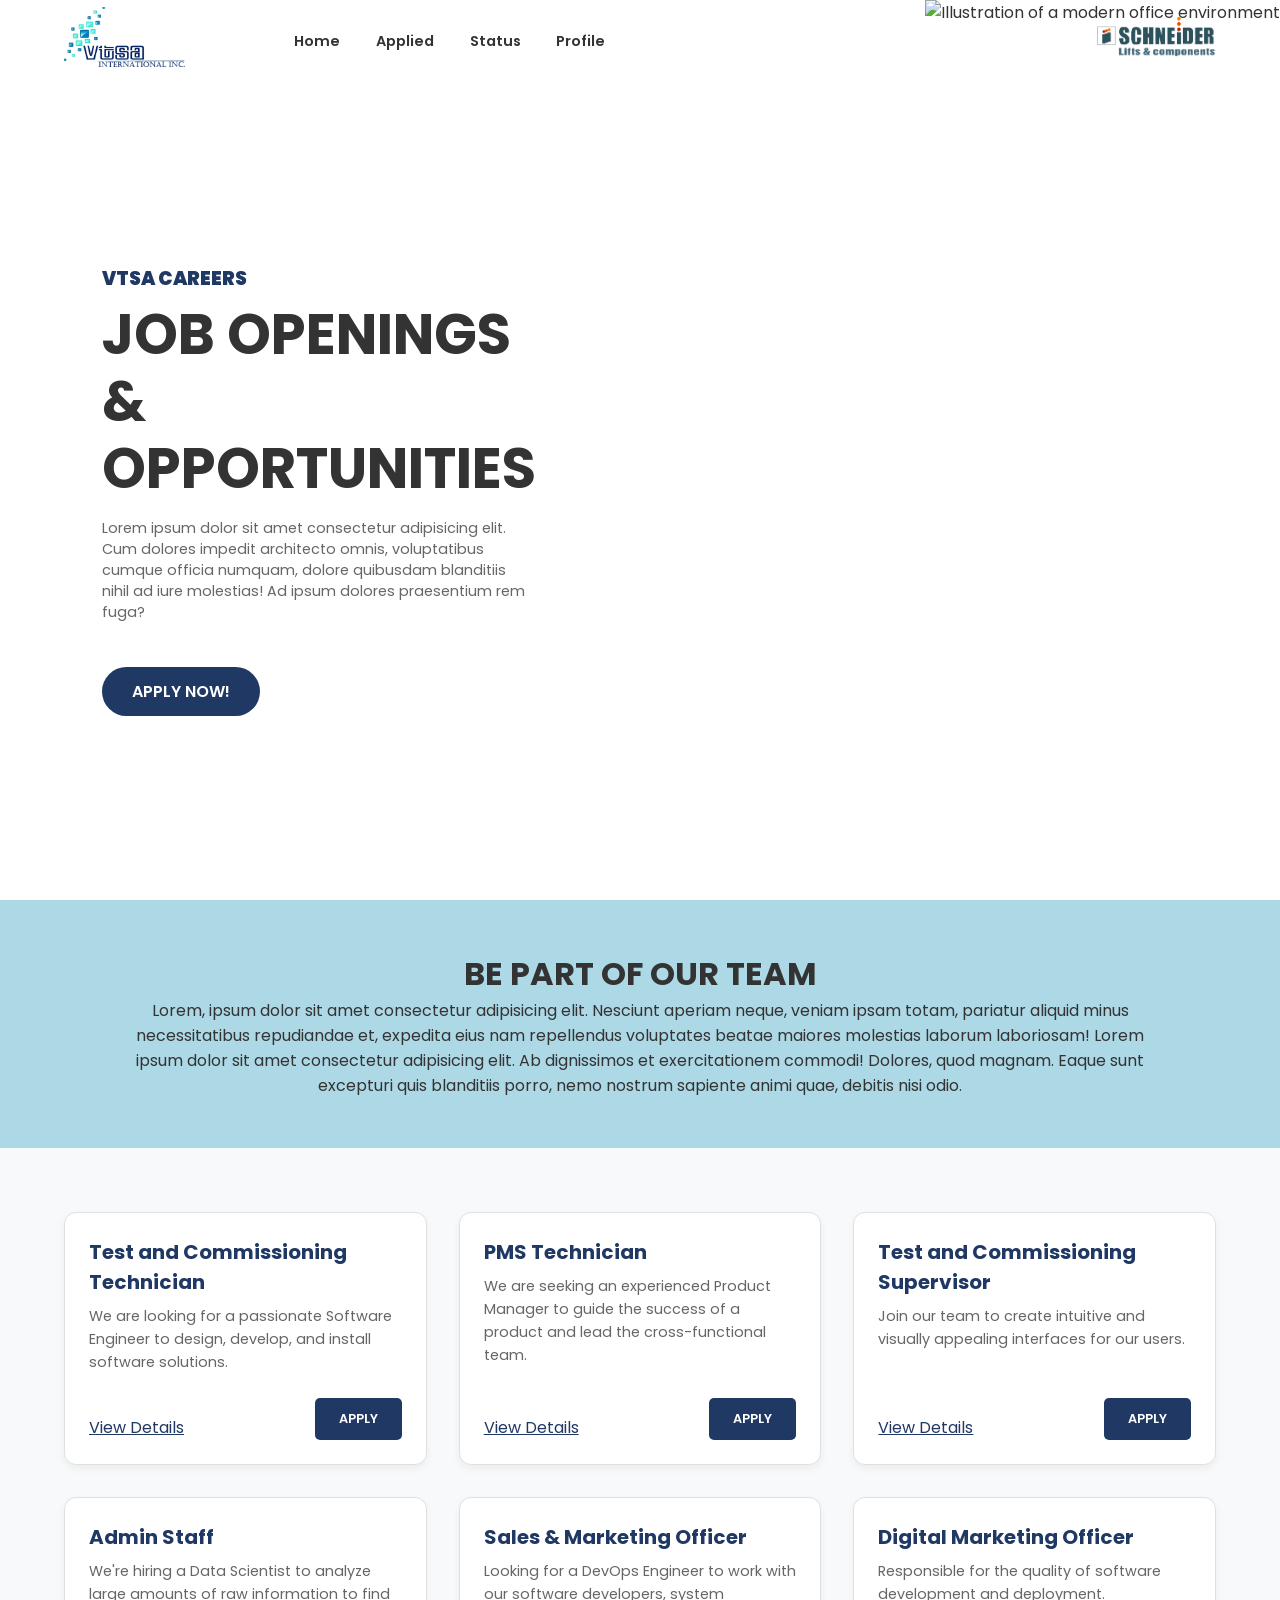
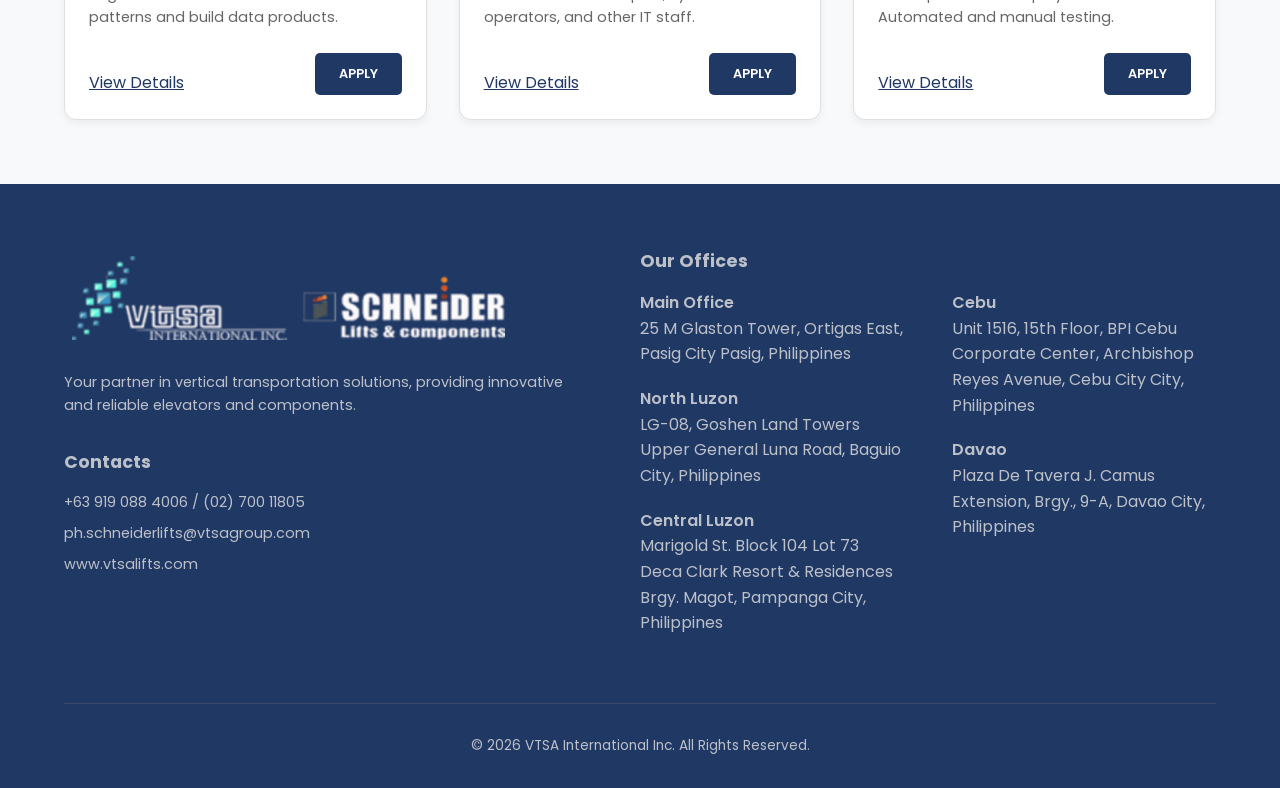
==== applicant_page/index.html @ 2a4be374 "empoloyee_page" ====
<!doctype html>
<html lang="en">
  <head>
    <meta charset="UTF-8" />
    <meta name="viewport" content="width=device-width, initial-scale=1.0" />
    <link rel="stylesheet" href="style.css"/>
    <title>Document</title>
  </head>
  <body>
    <header class="header">
      <nav class="navbar">
        <a href="#" class="logo"
          ><img src="images/vtsa_logo.png" alt="VTSA company logo"
        /></a>
        <ul class="nav-links">
          <li><a href="#">Home</a></li>
          <li><a href="applied.html">Applied</a></li>
          <li><a href="#">Status</a></li>
          <li><a href="#">Profile</a></li>
        </ul>
        <a href="#" class="logo-right"
          ><img src="images/logo2.png" alt="Secondary company logo"
        /></a>
      </nav>
    </header>

    <nav class="scroll" id="navbar">
      <a href="#" class="logo"
        ><img src="images/vtsa_logo.png" alt="VTSA company logo"
      /></a>
      <ul class="nav-links">
        <li><a href="#">Home</a></li>
        <li><a href="#">Applied</a></li>
        <li><a href="#">Status</a></li>
        <li><a href="#">Profile</a></li>
      </ul>
      <a href="#" class="logo-right"
        ><img src="images/logo2.png" alt="Secondary company logo"
      /></a>
    </nav>

    <div class="hero">
      <aside>
        <h3>VTSA CAREERS</h3>
        <h1>JOB OPENINGS & OPPORTUNITIES</h1>
        <p>
          Lorem ipsum dolor sit amet consectetur adipisicing elit. Cum dolores
          impedit architecto omnis, voluptatibus cumque officia numquam, dolore
          quibusdam blanditiis nihil ad iure molestias! Ad ipsum dolores
          praesentium rem fuga?
        </p>
        <a href="applied.html" class="hero-apply-button" role="button">APPLY NOW!</a>
      </aside>
      <div class="heroImage">
        <img
          src="images/hero.png"
          alt="Illustration of a modern office environment"
        />
      </div>
    </div>
    <div class="intro">
      <div>
        <h1>BE PART OF OUR TEAM</h1>
        <p>
          Lorem, ipsum dolor sit amet consectetur adipisicing elit. Nesciunt
          aperiam neque, veniam ipsam totam, pariatur aliquid minus
          necessitatibus repudiandae et, expedita eius nam repellendus
          voluptates beatae maiores molestias laborum laboriosam! Lorem ipsum
          dolor sit amet consectetur adipisicing elit. Ab dignissimos et
          exercitationem commodi! Dolores, quod magnam. Eaque sunt excepturi
          quis blanditiis porro, nemo nostrum sapiente animi quae, debitis nisi
          odio.
        </p>
      </div>
    </div>

    <main>
      <div class="jobCards">
        <h4>Test and Commissioning Technician</h4>
        <p>
          We are looking for a passionate Software Engineer to design, develop,
          and install software solutions.
        </p>
        <div>
          <a href="">View Details</a>
          <a href="applied.html" class="job-apply-button" role="button">APPLY</a>
        </div>
      </div>
      <div class="jobCards">
        <h4>PMS Technician</h4>
        <p>
          We are seeking an experienced Product Manager to guide the success of
          a product and lead the cross-functional team.
        </p>
        <div>
          <a href="">View Details</a>
          <a href="applied.html" class="job-apply-button" role="button">APPLY</a>
        </div>
      </div>
      <div class="jobCards">
        <h4>Test and Commissioning Supervisor</h4>
        <p>
          Join our team to create intuitive and visually appealing interfaces
          for our users.
        </p>
        <div>
          <a href="">View Details</a>
          <a href="applied.html" class="job-apply-button" role="button">APPLY</a>
        </div>
      </div>
      <div class="jobCards">
        <h4>Admin Staff</h4>
        <p>
          We're hiring a Data Scientist to analyze large amounts of raw
          information to find patterns and build data products.
        </p>
        <div>
          <a href="">View Details</a>
          <a href="applied.html" class="job-apply-button" role="button">APPLY</a>
        </div>
      </div>
      <div class="jobCards">
        <h4>Sales & Marketing Officer</h4>
        <p>
          Looking for a DevOps Engineer to work with our software developers,
          system operators, and other IT staff.
        </p>
        <div>
          <a href="">View Details</a>
          <a href="applied.html" class="job-apply-button" role="button">APPLY</a>
        </div>
      </div>
      <div class="jobCards">
        <h4>Digital Marketing Officer</h4>
        <p>
          Responsible for the quality of software development and deployment.
          Automated and manual testing.
        </p>
        <div>
          <a href="">View Details</a>
          <a href="applied.html" class="job-apply-button" role="button">APPLY</a>
        </div>
      </div>
    </main>

    <footer class="footer-section">
      <div class="footer-container">
        <div class="footer-about">
          <div class="footer-logos">
            <a href="#"
              ><img
                src="images/combined logo.png"
                alt="VTSA company logo"
                class="footer-logo-vtsa"
            /></a>
          </div>
          <p>
            Your partner in vertical transportation solutions, providing
            innovative and reliable elevators and components.
          </p>
          <div class="footer-contact-info">
            <h4>Contacts</h4>
            <p>+63 919 088 4006 / (02) 700 11805</p>
            <p>
              <a href="mailto:ph.schneiderlifts@vtsagroup.com"
                >ph.schneiderlifts@vtsagroup.com</a
              >
            </p>
            <p>
              <a
                href="http://www.vtsalifts.com"
                target="_blank"
                rel="noopener noreferrer"
                >www.vtsalifts.com</a
              >
            </p>
          </div>
        </div>
        <div class="footer-links-column">
          <h4>Our Offices</h4>
          <div class="footer-address">
            <p>
              <strong>Main Office</strong><br />
              25 M Glaston Tower, Ortigas East, Pasig City Pasig, Philippines
            </p>
            <p>
              <strong>North Luzon</strong><br />
              LG-08, Goshen Land Towers Upper General Luna Road, Baguio City,
              Philippines
            </p>
            <p>
              <strong>Central Luzon</strong><br />
              Marigold St. Block 104 Lot 73 Deca Clark Resort & Residences Brgy.
              Magot, Pampanga City, Philippines
            </p>
          </div>
        </div>
        <div class="footer-links-column">
          <h4 class="invisible-heading">Offices Continued</h4>
          <div class="footer-address">
            <p>
              <strong>Cebu</strong><br />
              Unit 1516, 15th Floor, BPI Cebu Corporate Center, Archbishop Reyes
              Avenue, Cebu City City, Philippines
            </p>
            <p>
              <strong>Davao</strong><br />
              Plaza De Tavera J. Camus Extension, Brgy., 9-A, Davao City,
              Philippines
            </p>
          </div>
        </div>
      </div>
      <div class="footer-bottom">
        <p>&copy; 2026 VTSA International Inc. All Rights Reserved.</p>
      </div>
    </footer>

    <!-- Confirmation Modal -->
    <div id="confirmation-modal" class="modal-overlay">
      <div class="modal-content">
        <p>Do you want to send your resume?</p>
        <div class="modal-actions">
          <button id="confirm-yes">Yes</button>
          <button id="confirm-no">No</button>
        </div>
      </div>
    </div>
  </body>
  <script src="script.js"></script>
</html>
---- applicant_page/style.css ----
@import url("https://fonts.googleapis.com/css2?family=Poppins:ital,wght@0,100;0,200;0,300;0,400;0,500;0,600;0,700;0,800;0,900;1,100;1,200;1,300;1,400;1,500;1,600;1,700;1,800;1,900&display=swap");

/* Modern CSS Reset */
* {
  margin: 0;
  padding: 0;
  box-sizing: border-box; /* Makes layout calculations more intuitive */
  font-family: "Poppins", sans-serif;
}

body {
  background-color: #f8f9fa; /* A light grey background for a softer look */
  color: #333;
}

/* --- Navigation Bar --- */
.header {
  background-color: #ffffff;
  box-shadow: 0 2px 4px rgba(0, 0, 0, 0.05);
  padding: 0 5%;
}

.navbar {
  display: grid;
  grid-template-columns: 20% 27% 53%;
  align-items: center;
  height: 80px;
}

.logo img {
  height: 60px; /* Control logo size by height */
}

.logo-right img {
  height: 40px;
}

.logo-right {
  justify-self: right;
  z-index: 1;
}

.nav-links {
  display: flex;
  list-style: none;
  justify-content: space-between;
}

.nav-links a {
  text-decoration: none;
  color: #333;
  font-weight: 600;
  font-size: 0.9rem;
  position: relative;
  padding: 5px 0;
}

.scroll {
  position: fixed;
  top: 0;
  width: 100%;
  display: flex;
  justify-content: space-between;
  align-items: center;
  padding: 10px 30px;
  background-color: #203864;
  z-index: 3;
  animation: down 0.5s ease;
}

@keyframes down {
  0% {
    top: -100px;
    opacity: 0;
  }
  100% {
    top: 0;
    opacity: 1;
  }
}

.scroll .nav-links {
  display: flex;
  width: 40%;
}

.scroll .nav-links li a {
  color: #ffffff;
}

/* Underline effect on hover */
.nav-links a::after {
  content: "";
  position: absolute;
  bottom: 0;
  left: 0;
  width: 0;
  height: 2px;
  background-color: #203864;
  transition: width 0.3s ease;
}

.nav-links a:hover::after {
  width: 100%;
}

/* --- Hero Section --- */
.hero {
  display: flex;
  align-items: center;
  justify-content: space-between;
  padding: 2rem;
  min-height: calc(100vh - 80px);
  background-color: #ffffff;
  position: relative;
}

aside {
  flex: 1;
  max-width: 35%;
  margin-left: 70px;
}

.heroImage {
  flex: 1;
  max-width: 50%;
}

.heroImage img {
  max-width: 52%;
  height: auto;
  position: absolute;
  top: -80px;
  right: 0;
}

aside h3 {
  color: #203864;
  font-weight: 900;
}

aside h1 {
  font-size: 3.5rem;
  line-height: 1.2; /* Improved line spacing */
  margin: 0.5rem 0 1rem 0;
}

aside p {
  font-size: 0.9rem;
  color: #666;
  margin-bottom: 1.5rem;
}

aside .hero-apply-button {
  display: inline-block; /* Make it behave like a button */
  text-decoration: none; /* Remove underline from link */
  width: auto; /* Let content define width */
  padding: 12px 30px; /* More padding */
  border-radius: 50px;
  margin-top: 20px;
  border: none;
  background-color: #203864;
  color: white;
  font-weight: 600; /* Bolder text */
  font-size: 1rem;
  cursor: pointer;
  transition:
    background-color 0.3s ease,
    transform 0.3s ease;
}

aside .hero-apply-button:hover {
  background-color: #1a2c4f; /* Darker shade on hover */
  transform: translateY(-3px);
}

/* --- Main Content: Job Cards --- */
.intro {
  text-align: center;
  background-color: #add8e6;
}

.intro div {
  padding: 50px 10%;
}

main {
  display: grid;
  /* Responsive grid: creates as many 350px columns as fit, and distributes extra space */
  grid-template-columns: repeat(auto-fit, minmax(350px, 1fr));
  gap: 2rem;
  padding: 4rem 5%; /* Consistent padding */
}

.jobCards {
  background: #ffffff;
  border: 1px solid #e0e0e0;
  border-radius: 12px; /* Softer corners */
  padding: 1.5rem;
  display: flex;
  flex-direction: column;
  box-shadow: 0 4px 8px rgba(0, 0, 0, 0.05);
  transition:
    transform 0.3s ease,
    box-shadow 0.3s ease;
}

.jobCards:hover {
  transform: translateY(-5px);
  box-shadow: 0 8px 16px rgba(0, 0, 0, 0.1);
}

.jobCards h4 {
  font-size: 1.25rem;
  color: #203864;
  margin-bottom: 0.5rem;
}

.jobCards p {
  flex-grow: 1; /* Allows cards with different text lengths to align buttons at the bottom */
  color: #666;
  font-size: 0.9rem;
  margin-bottom: 1.5rem;
  line-height: 1.6;
}

.jobCards .job-apply-button {
  background-color: #203864;
  color: white;
  border: none;
  padding: 0.75rem 1.5rem;
  border-radius: 5px;
  cursor: pointer;
  text-decoration: none; /* Remove underline from link */
  font-weight: 600;
  text-transform: uppercase;
  font-size: 0.8rem;
  align-self: flex-start; /* Button doesn't stretch */
  transition: background-color 0.3s ease;
}

.jobCards .job-apply-button:hover {
  background-color: #1a2c4f;
}

.jobCards div {
  display: flex;
  justify-content: space-between;
  align-items: end;
}

.jobCards div a {
  color: #203864;
}

/* --- Footer Section --- */
.footer-section {
  background-color: #203864;
  color: #e0e0e0cf;
  padding: 4rem 5% 2rem;
}

.footer-container {
  display: flex;
  justify-content: space-between;
  gap: 3rem;
  margin-bottom: 3rem;
  flex-wrap: wrap; /* Allows columns to wrap on smaller screens */
}

.footer-about {
  flex: 2;
  min-width: 300px; /* Prevents it from getting too squished */
}

.footer-logos {
  display: flex;
  align-items: center;
  gap: 1.5rem;
  margin-bottom: 1rem;
}

/* Add background to make transparent logos visible */
.footer-logo-vtsa,
.footer-logo-schneider {
  padding: 8px;
  border-radius: 4px;
}

.footer-logo-vtsa {
  height: 100px;
}

.footer-logo-schneider {
  height: 100px;
}

.footer-about p {
  font-size: 0.9rem;
  line-height: 1.6;
}

.footer-contact-info {
  margin-top: 2rem;
}

.footer-contact-info p {
  margin-bottom: 0.5rem;
}

.footer-contact-info a {
  color: inherit;
  text-decoration: none;
  transition: color 0.3s ease;
}

.footer-contact-info a:hover {
  color: #ffffff;
  text-decoration: underline;
}

.footer-links-column {
  flex: 1;
  min-width: 260px; /* Adjust min-width for address content */
}

.footer-links-column h4,
.footer-contact-info h4 {
  color: #e0e0e0cf;
  font-size: 1.1rem;
  margin-bottom: 1rem;
}

.invisible-heading {
  visibility: hidden;
}

.footer-address p {
  margin-bottom: 1.2rem;
  line-height: 1.6;
}

.footer-address strong {
  font-weight: 600;
  color: #e0e0e0cf;
}

.footer-bottom {
  text-align: center;
  padding-top: 2rem;
  border-top: 1px solid #3a4a6b; /* A subtle separator line */
  font-size: 0.85rem;
}

/* --- Confirmation Modal --- */
.modal-overlay {
  position: fixed;
  top: 0;
  left: 0;
  width: 100%;
  height: 100%;
  background-color: rgba(0, 0, 0, 0.6);
  display: flex;
  justify-content: center;
  align-items: center;
  z-index: 1000; /* Ensure it's on top of everything */
  opacity: 0;
  visibility: hidden;
  transition: opacity 0.3s ease;
}

.modal-overlay.visible {
  opacity: 1;
  visibility: visible;
}

.modal-content {
  background: #ffffff;
  padding: 2rem 3rem;
  border-radius: 12px;
  box-shadow: 0 5px 15px rgba(0, 0, 0, 0.3);
  text-align: center;
  max-width: 400px;
  width: 90%;
  transform: translateY(-20px);
  transition: transform 0.3s ease;
}

.modal-overlay.visible .modal-content {
  transform: translateY(0);
}

.modal-content p {
  font-size: 1.1rem;
  color: #333;
  margin-bottom: 1.5rem;
}

.modal-actions {
  display: flex;
  justify-content: center;
  gap: 1rem;
}

.modal-actions button {
  border: none;
  padding: 0.75rem 2rem;
  border-radius: 5px;
  cursor: pointer;
  font-weight: 600;
  font-size: 0.9rem;
  transition: background-color 0.3s ease;
}

#confirm-yes {
  background-color: #203864;
  color: white;
}

#confirm-yes:hover {
  background-color: #1a2c4f;
}

#confirm-no {
  background-color: #f0f0f0;
  color: #333;
}

#confirm-no:hover {
  background-color: #dcdcdc;
}
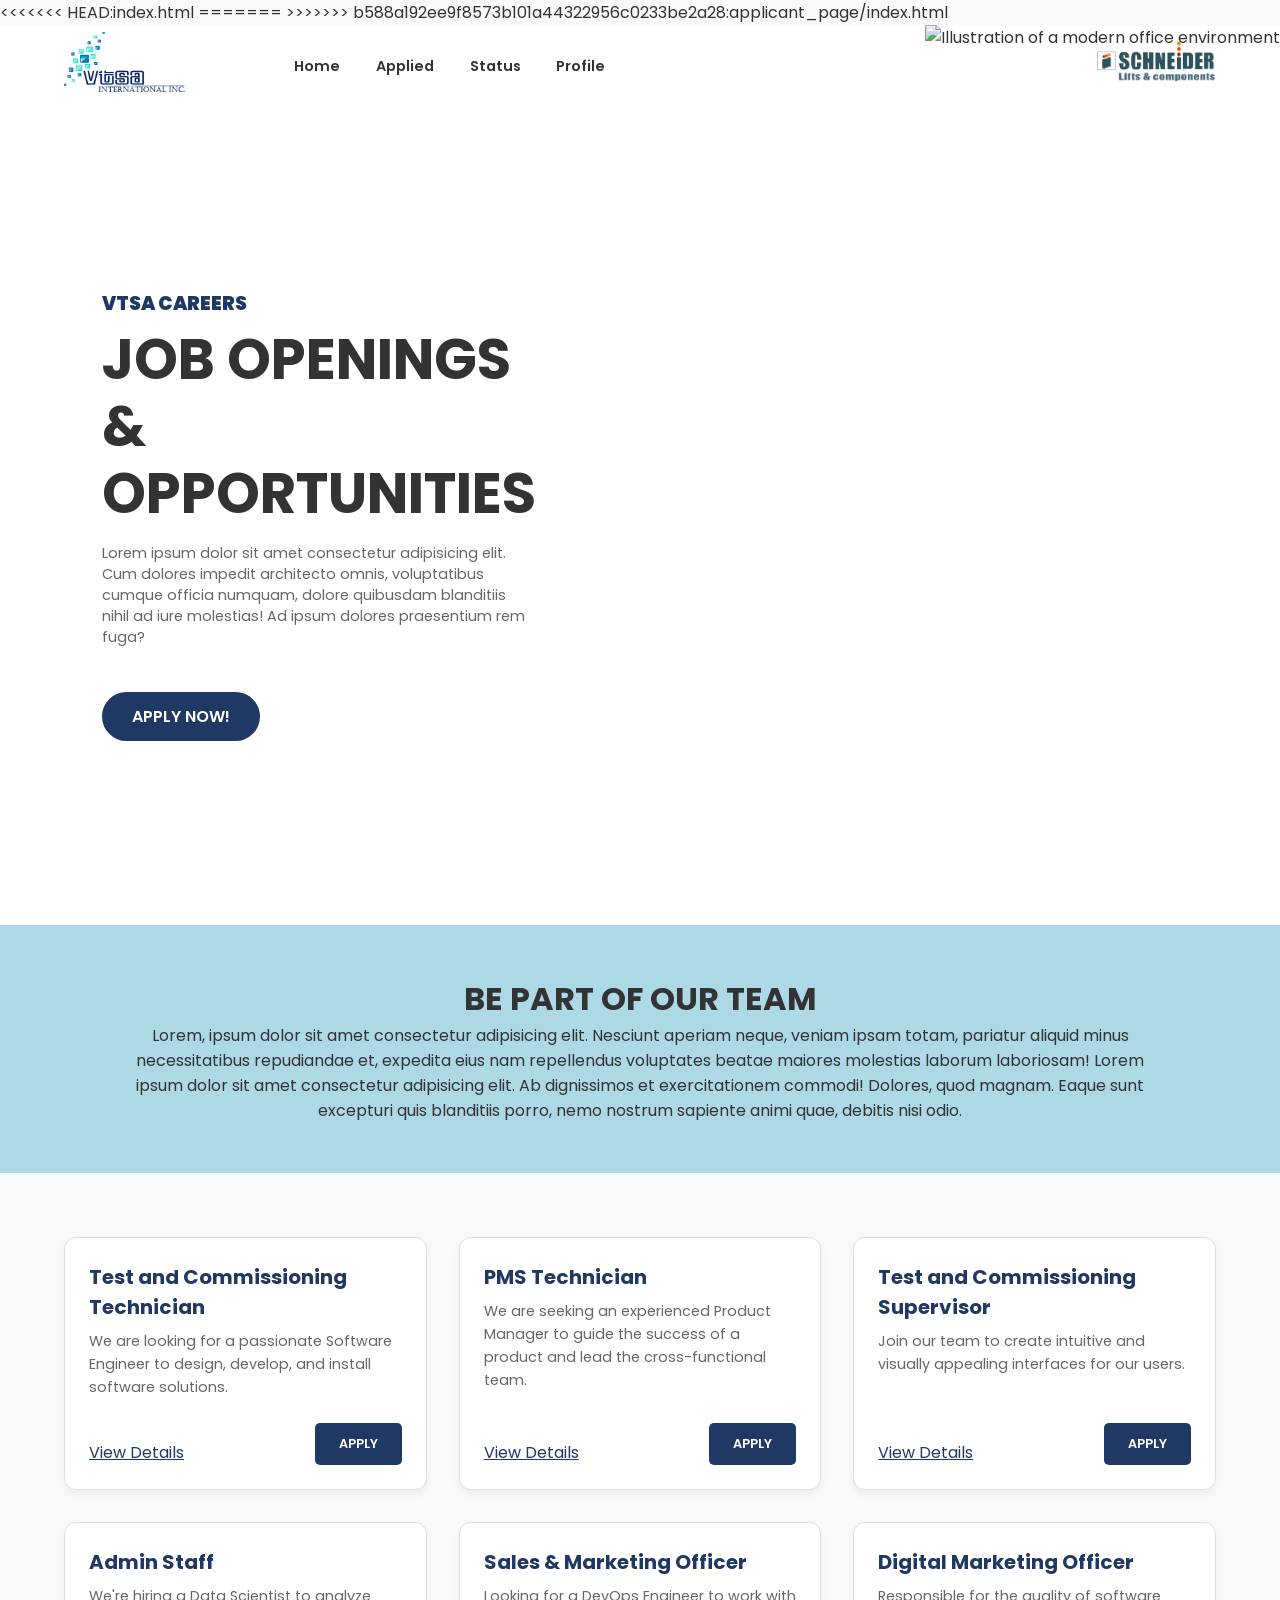
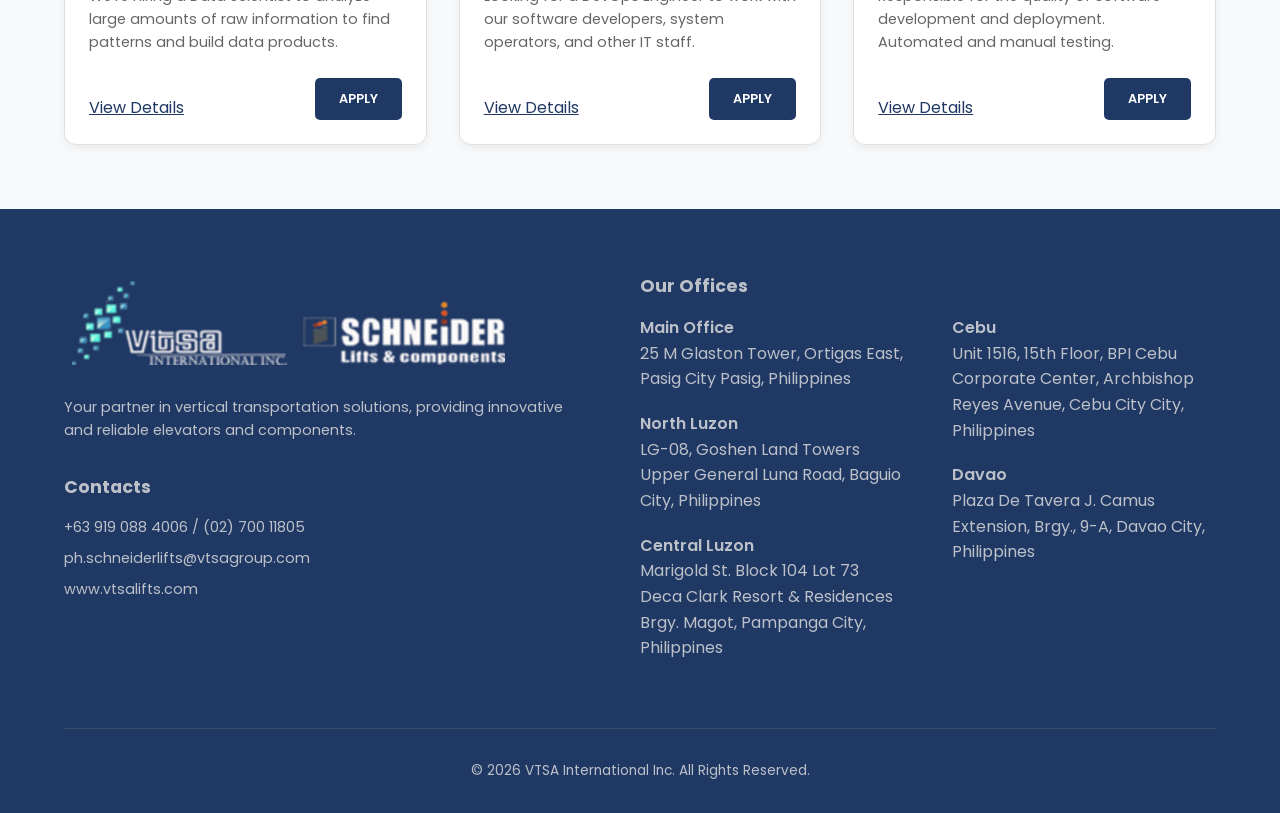
==== commit 72aaea68: "update" ====
--- a/applicant_page/index.html
+++ b/applicant_page/index.html
@@ -3,8 +3,13 @@
   <head>
     <meta charset="UTF-8" />
     <meta name="viewport" content="width=device-width, initial-scale=1.0" />
+<<<<<<< HEAD:index.html
+    <link rel="stylesheet" href="style.css" />
+    <title>VTSA Careers</title>
+=======
     <link rel="stylesheet" href="style.css"/>
     <title>Document</title>
+>>>>>>> b588a192ee9f8573b101a44322956c0233be2a28:applicant_page/index.html
   </head>
   <body>
     <header class="header">
@@ -26,7 +31,7 @@
 
     <nav class="scroll" id="navbar">
       <a href="#" class="logo"
-        ><img src="images/vtsa_logo.png" alt="VTSA company logo"
+        ><img src="images/vtsa_white.png" alt="VTSA company logo"
       /></a>
       <ul class="nav-links">
         <li><a href="#">Home</a></li>
@@ -35,7 +40,7 @@
         <li><a href="#">Profile</a></li>
       </ul>
       <a href="#" class="logo-right"
-        ><img src="images/logo2.png" alt="Secondary company logo"
+        ><img src="images/schneider_white.png" alt="Secondary company logo"
       /></a>
     </nav>
 
@@ -49,7 +54,9 @@
           quibusdam blanditiis nihil ad iure molestias! Ad ipsum dolores
           praesentium rem fuga?
         </p>
-        <a href="applied.html" class="hero-apply-button" role="button">APPLY NOW!</a>
+        <a href="applied.html" class="hero-apply-button" role="button"
+          >APPLY NOW!</a
+        >
       </aside>
       <div class="heroImage">
         <img
@@ -83,7 +90,9 @@
         </p>
         <div>
           <a href="">View Details</a>
-          <a href="applied.html" class="job-apply-button" role="button">APPLY</a>
+          <a href="applied.html" class="job-apply-button" role="button"
+            >APPLY</a
+          >
         </div>
       </div>
       <div class="jobCards">
@@ -94,7 +103,9 @@
         </p>
         <div>
           <a href="">View Details</a>
-          <a href="applied.html" class="job-apply-button" role="button">APPLY</a>
+          <a href="applied.html" class="job-apply-button" role="button"
+            >APPLY</a
+          >
         </div>
       </div>
       <div class="jobCards">
@@ -105,7 +116,9 @@
         </p>
         <div>
           <a href="">View Details</a>
-          <a href="applied.html" class="job-apply-button" role="button">APPLY</a>
+          <a href="applied.html" class="job-apply-button" role="button"
+            >APPLY</a
+          >
         </div>
       </div>
       <div class="jobCards">
@@ -116,7 +129,9 @@
         </p>
         <div>
           <a href="">View Details</a>
-          <a href="applied.html" class="job-apply-button" role="button">APPLY</a>
+          <a href="applied.html" class="job-apply-button" role="button"
+            >APPLY</a
+          >
         </div>
       </div>
       <div class="jobCards">
@@ -127,7 +142,9 @@
         </p>
         <div>
           <a href="">View Details</a>
-          <a href="applied.html" class="job-apply-button" role="button">APPLY</a>
+          <a href="applied.html" class="job-apply-button" role="button"
+            >APPLY</a
+          >
         </div>
       </div>
       <div class="jobCards">
@@ -138,7 +155,9 @@
         </p>
         <div>
           <a href="">View Details</a>
-          <a href="applied.html" class="job-apply-button" role="button">APPLY</a>
+          <a href="applied.html" class="job-apply-button" role="button"
+            >APPLY</a
+          >
         </div>
       </div>
     </main>
--- a/applicant_page/style.css
+++ b/applicant_page/style.css
@@ -57,7 +57,7 @@
 
 .scroll {
   position: fixed;
-  top: 0;
+  top: -100px;
   width: 100%;
   display: flex;
   justify-content: space-between;
@@ -65,18 +65,8 @@
   padding: 10px 30px;
   background-color: #203864;
   z-index: 3;
-  animation: down 0.5s ease;
-}
-
-@keyframes down {
-  0% {
-    top: -100px;
-    opacity: 0;
-  }
-  100% {
-    top: 0;
-    opacity: 1;
-  }
+  transition: 0.5s ease;
+  height: 70px;
 }
 
 .scroll .nav-links {
--- a/applicant_page/style.css
+++ b/applicant_page/style.css
@@ -57,7 +57,7 @@
 
 .scroll {
   position: fixed;
-  top: 0;
+  top: -100px;
   width: 100%;
   display: flex;
   justify-content: space-between;
@@ -65,18 +65,8 @@
   padding: 10px 30px;
   background-color: #203864;
   z-index: 3;
-  animation: down 0.5s ease;
-}
-
-@keyframes down {
-  0% {
-    top: -100px;
-    opacity: 0;
-  }
-  100% {
-    top: 0;
-    opacity: 1;
-  }
+  transition: 0.5s ease;
+  height: 70px;
 }
 
 .scroll .nav-links {
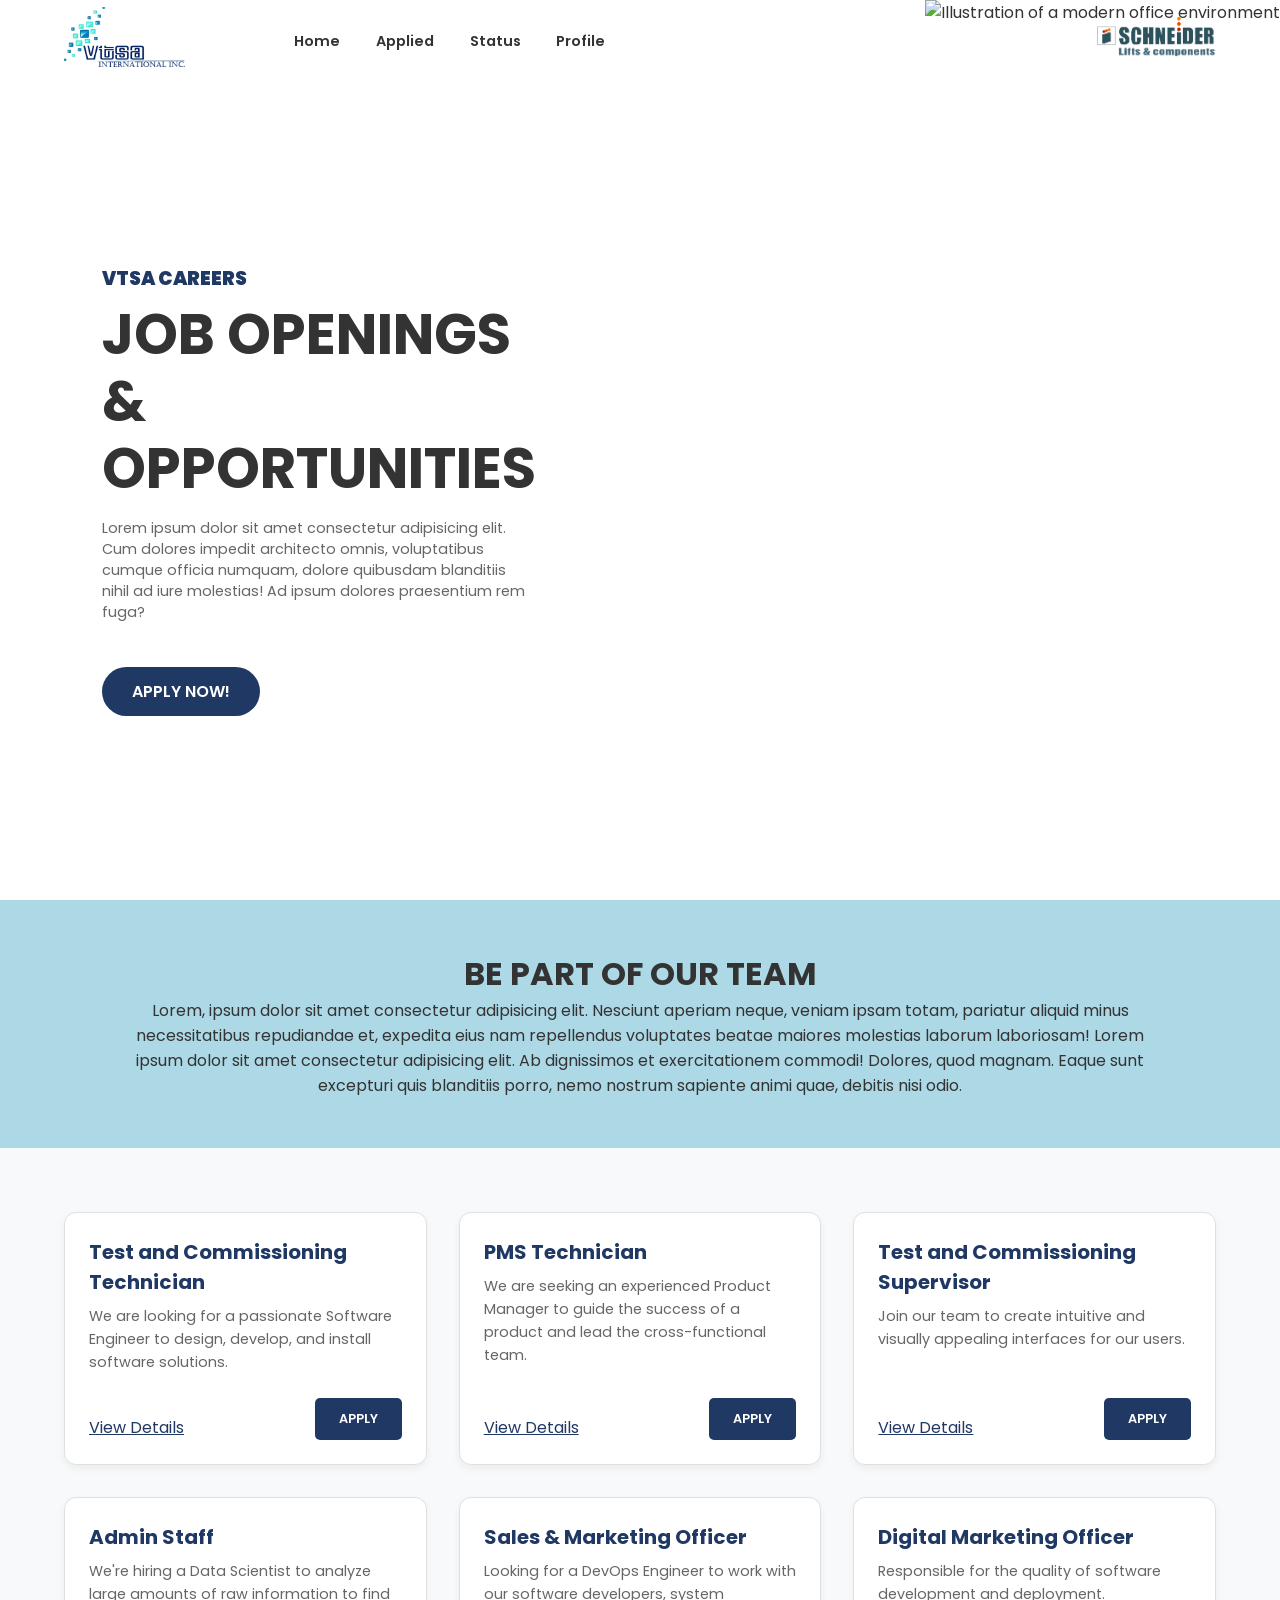
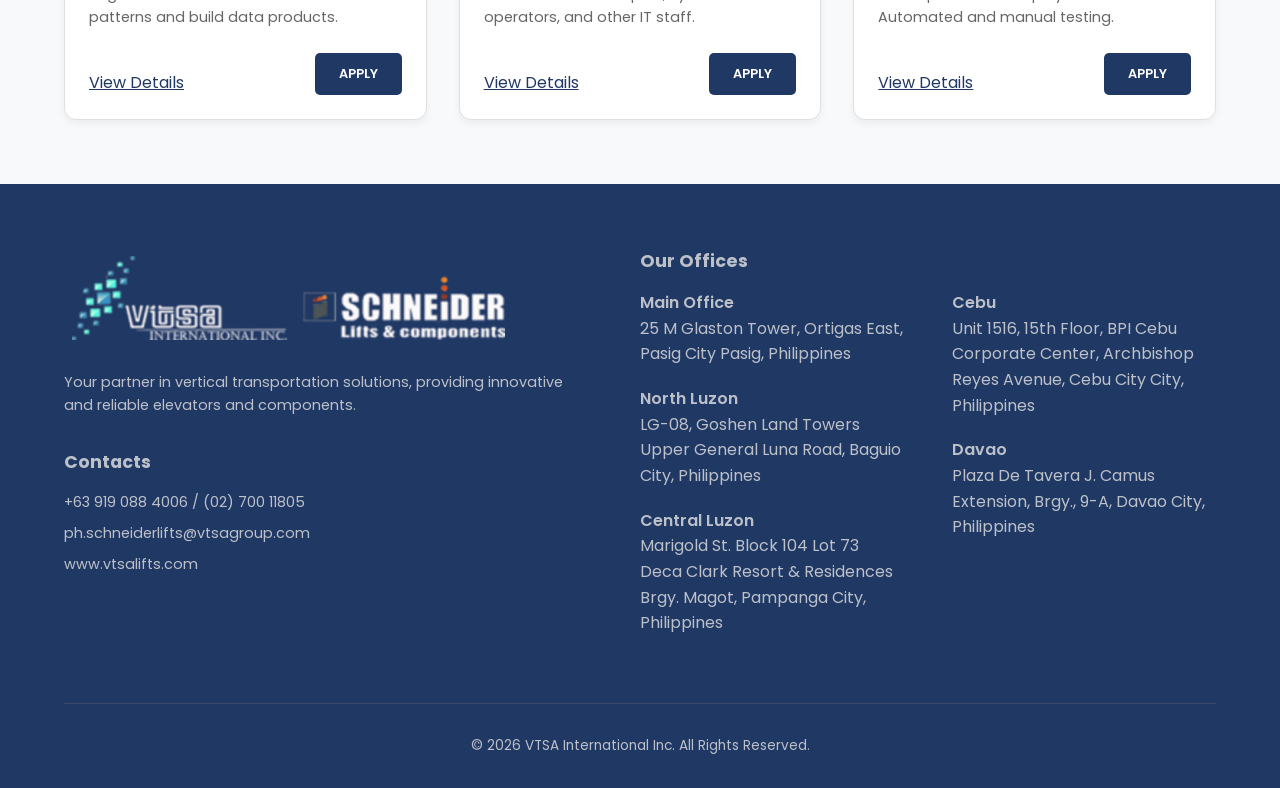
==== commit fa8b0844: "added employee page" ====
--- a/applicant_page/index.html
+++ b/applicant_page/index.html
@@ -3,13 +3,8 @@
   <head>
     <meta charset="UTF-8" />
     <meta name="viewport" content="width=device-width, initial-scale=1.0" />
-<<<<<<< HEAD:index.html
-    <link rel="stylesheet" href="style.css" />
-    <title>VTSA Careers</title>
-=======
     <link rel="stylesheet" href="style.css"/>
     <title>Document</title>
->>>>>>> b588a192ee9f8573b101a44322956c0233be2a28:applicant_page/index.html
   </head>
   <body>
     <header class="header">
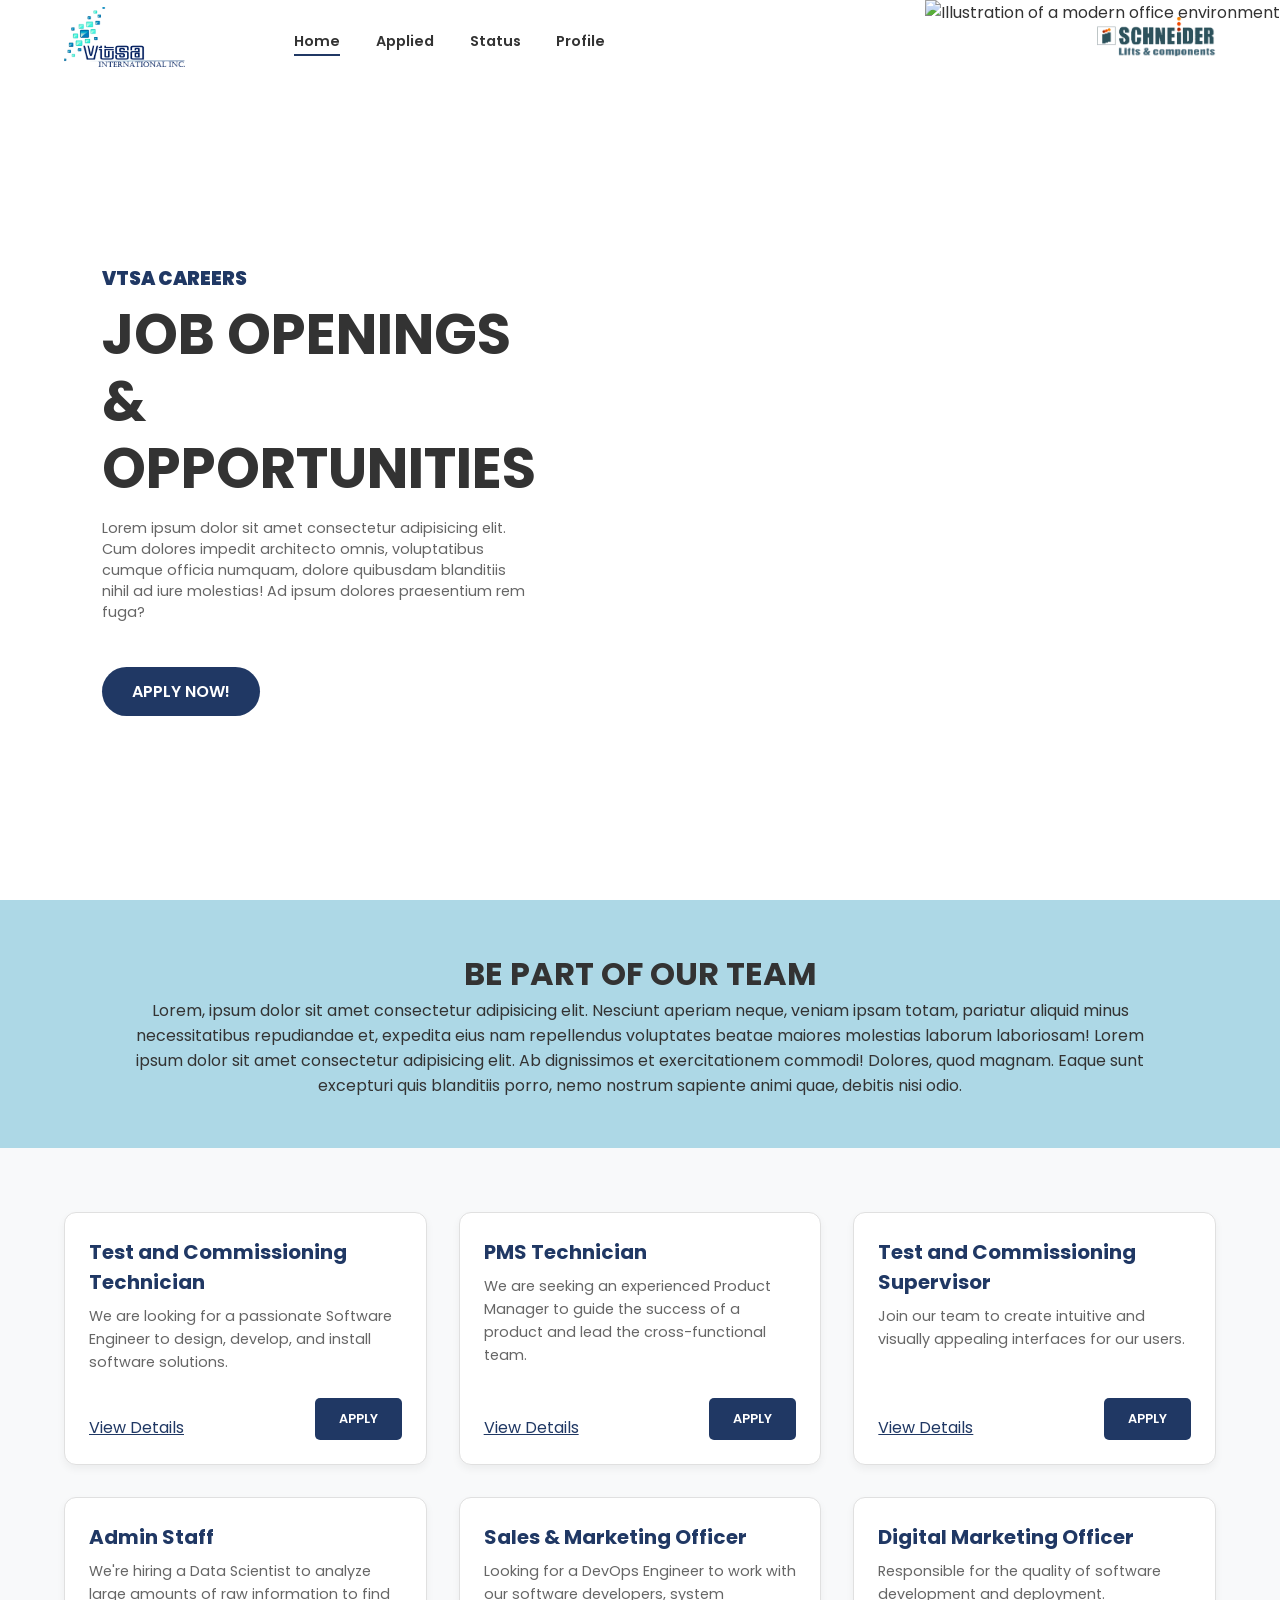
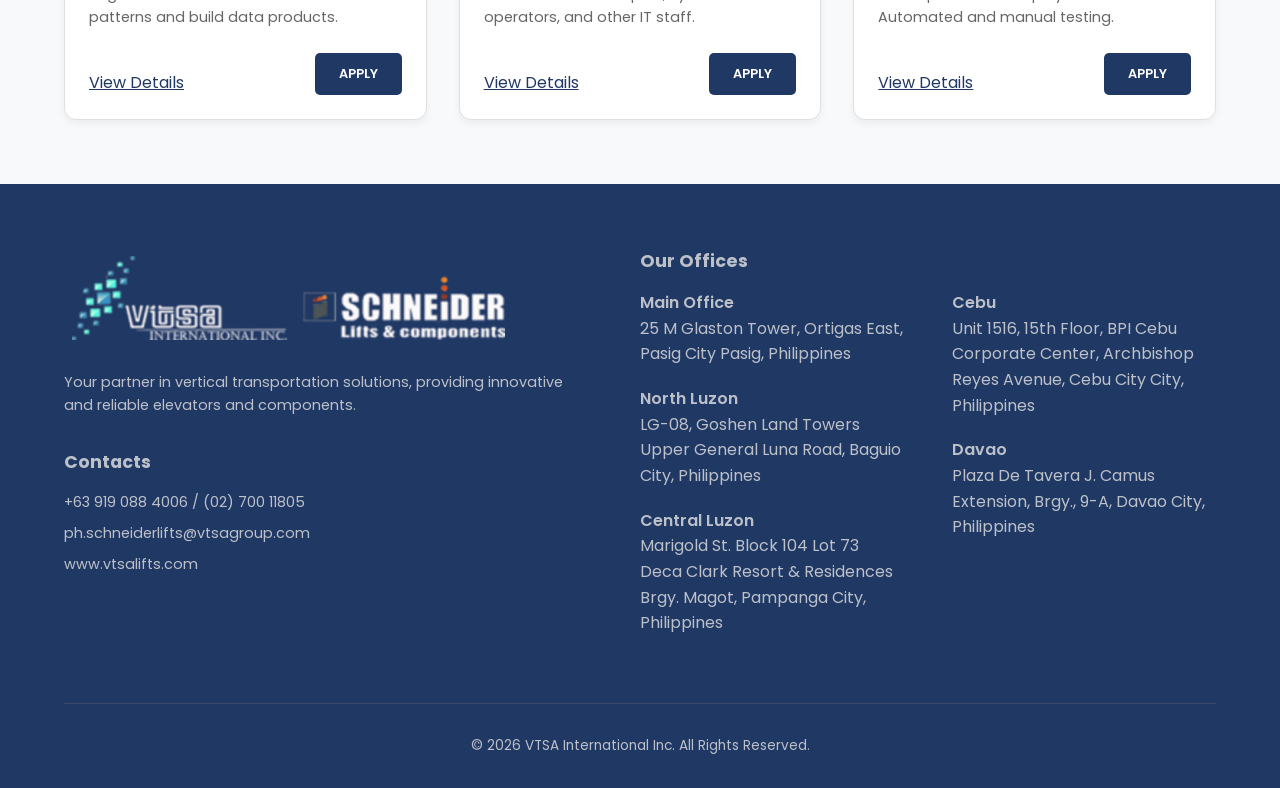
==== commit b9baa036: "done applicant frontend" ====
--- a/applicant_page/index.html
+++ b/applicant_page/index.html
@@ -3,7 +3,7 @@
   <head>
     <meta charset="UTF-8" />
     <meta name="viewport" content="width=device-width, initial-scale=1.0" />
-    <link rel="stylesheet" href="style.css"/>
+    <link rel="stylesheet" href="style.css" />
     <title>Document</title>
   </head>
   <body>
@@ -13,10 +13,10 @@
           ><img src="images/vtsa_logo.png" alt="VTSA company logo"
         /></a>
         <ul class="nav-links">
-          <li><a href="#">Home</a></li>
+          <li><a href="index.html" class="active">Home</a></li>
           <li><a href="applied.html">Applied</a></li>
-          <li><a href="#">Status</a></li>
-          <li><a href="#">Profile</a></li>
+          <li><a href="status.html">Status</a></li>
+          <li><a href="profile.html">Profile</a></li>
         </ul>
         <a href="#" class="logo-right"
           ><img src="images/logo2.png" alt="Secondary company logo"
@@ -29,10 +29,10 @@
         ><img src="images/vtsa_white.png" alt="VTSA company logo"
       /></a>
       <ul class="nav-links">
-        <li><a href="#">Home</a></li>
-        <li><a href="#">Applied</a></li>
-        <li><a href="#">Status</a></li>
-        <li><a href="#">Profile</a></li>
+        <li><a href="index.html" class="active">Home</a></li>
+        <li><a href="applied.html">Applied</a></li>
+        <li><a href="status.html">Status</a></li>
+        <li><a href="profile.html">Profile</a></li>
       </ul>
       <a href="#" class="logo-right"
         ><img src="images/schneider_white.png" alt="Secondary company logo"
--- a/applicant_page/style.css
+++ b/applicant_page/style.css
@@ -76,6 +76,11 @@
 
 .scroll .nav-links li a {
   color: #ffffff;
+}
+
+/* Ensure underline is visible on dark scroll header */
+.scroll .nav-links a::after {
+  background-color: #ffffff;
 }
 
 /* Underline effect on hover */
@@ -90,7 +95,8 @@
   transition: width 0.3s ease;
 }
 
-.nav-links a:hover::after {
+.nav-links a:hover::after,
+.nav-links a.active::after {
   width: 100%;
 }
 
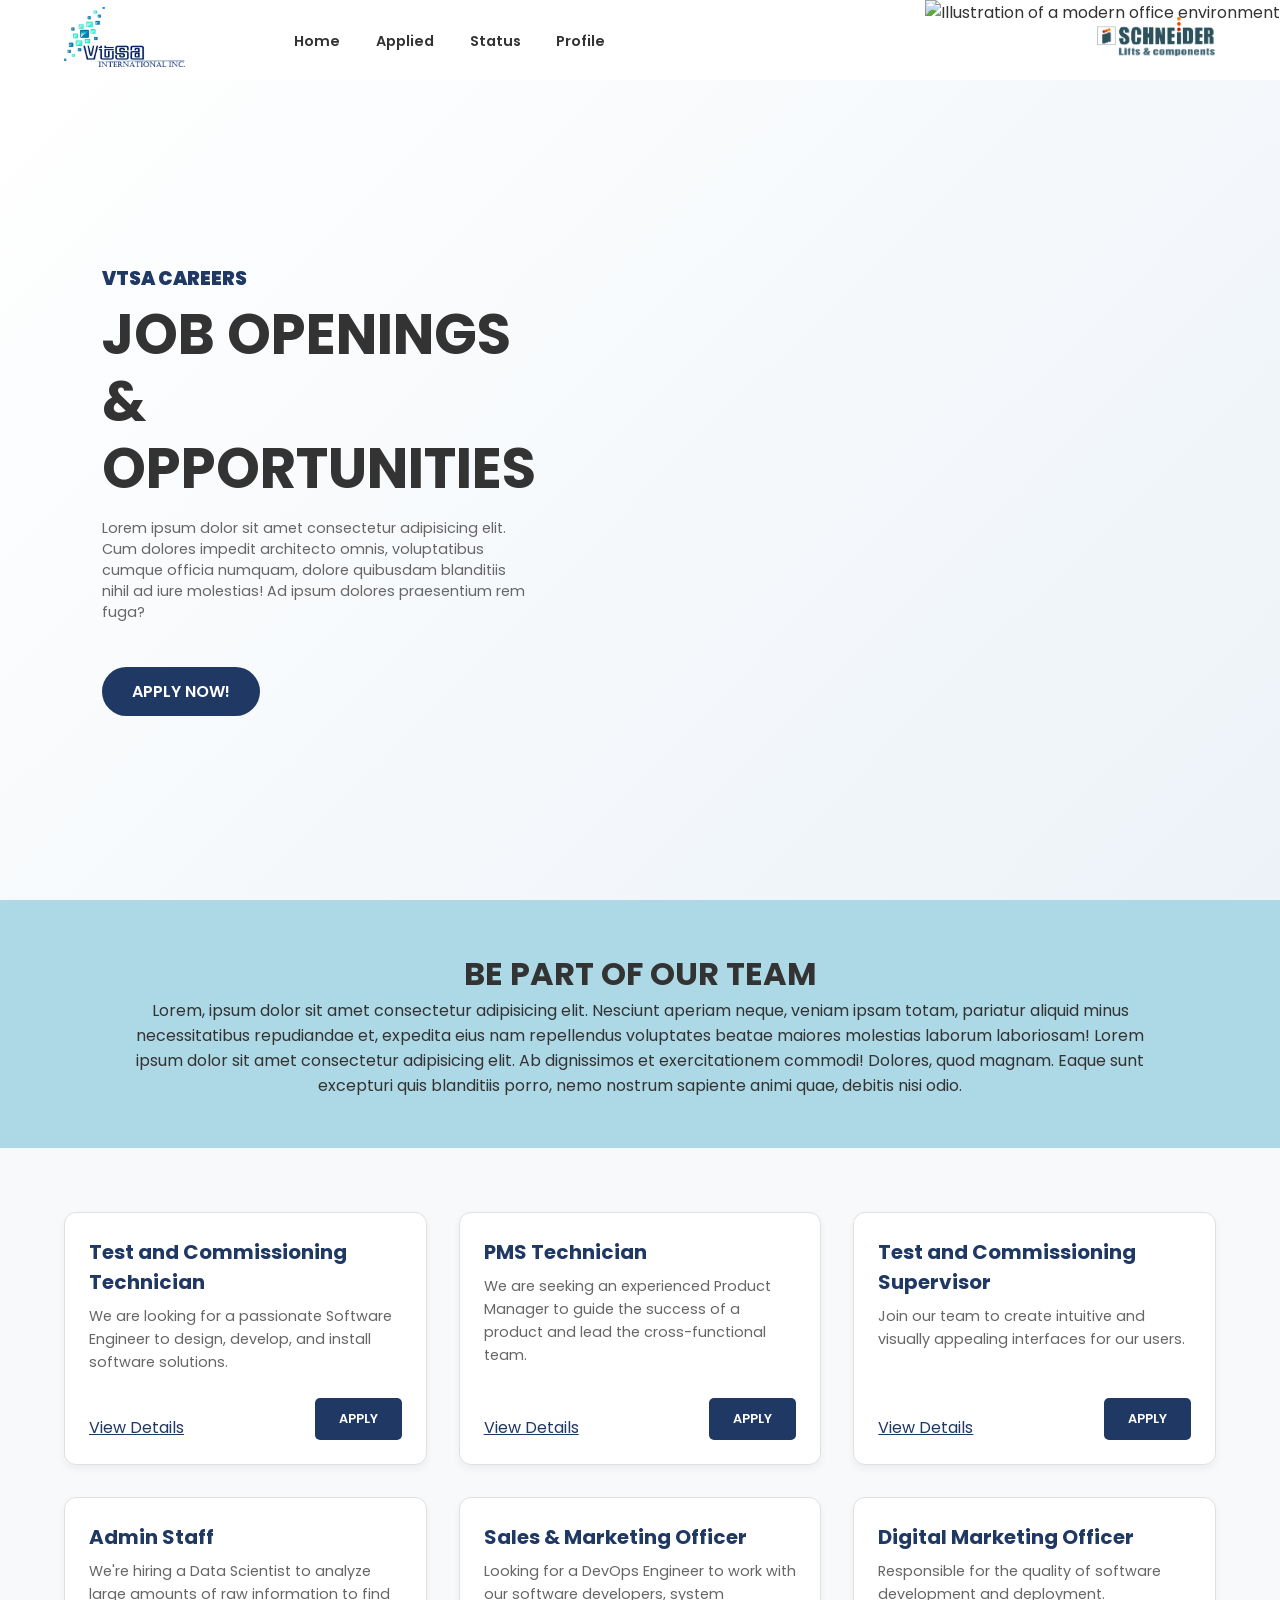
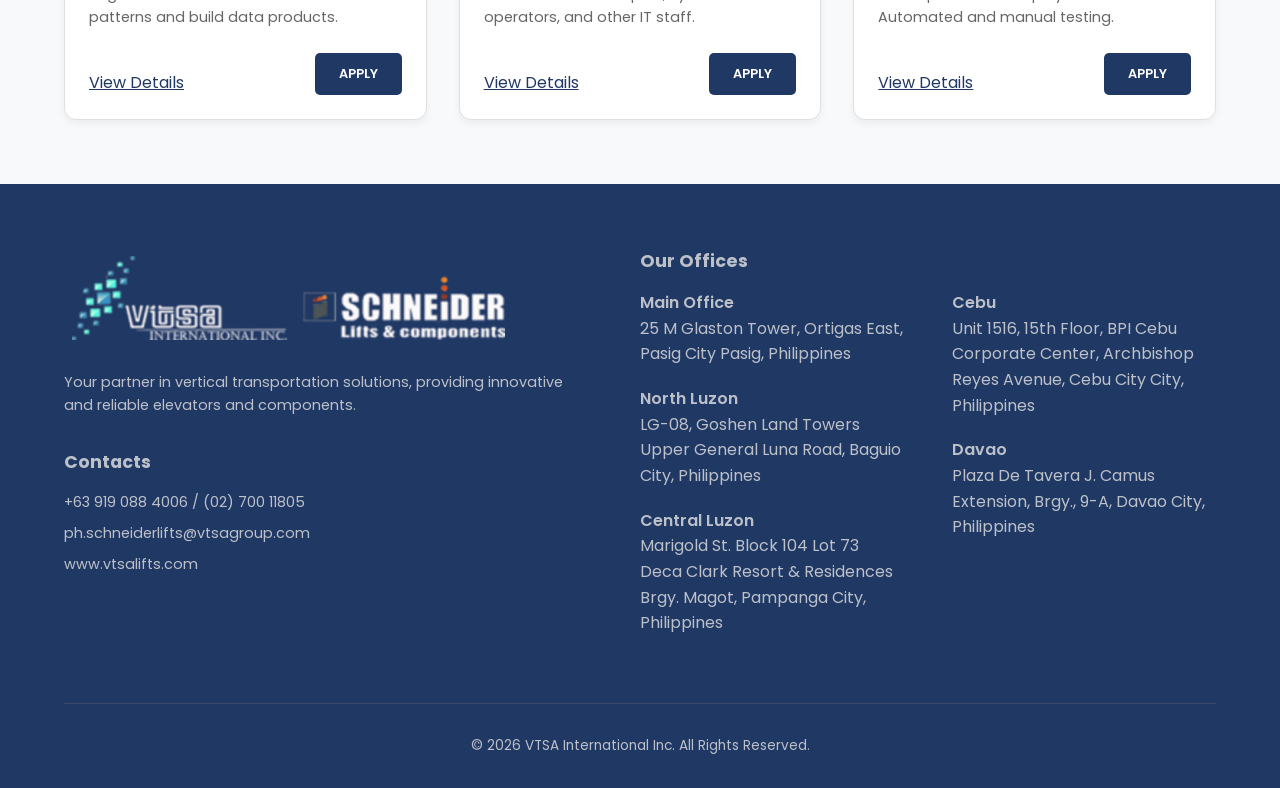
==== commit 5069b27e: "second update" ====
--- a/applicant_page/index.html
+++ b/applicant_page/index.html
@@ -3,7 +3,7 @@
   <head>
     <meta charset="UTF-8" />
     <meta name="viewport" content="width=device-width, initial-scale=1.0" />
-    <link rel="stylesheet" href="style.css" />
+    <link rel="stylesheet" href="style.css"/>
     <title>Document</title>
   </head>
   <body>
@@ -13,10 +13,10 @@
           ><img src="images/vtsa_logo.png" alt="VTSA company logo"
         /></a>
         <ul class="nav-links">
-          <li><a href="index.html" class="active">Home</a></li>
+          <li><a href="#">Home</a></li>
           <li><a href="applied.html">Applied</a></li>
-          <li><a href="status.html">Status</a></li>
-          <li><a href="profile.html">Profile</a></li>
+          <li><a href="#">Status</a></li>
+          <li><a href="#">Profile</a></li>
         </ul>
         <a href="#" class="logo-right"
           ><img src="images/logo2.png" alt="Secondary company logo"
@@ -29,10 +29,10 @@
         ><img src="images/vtsa_white.png" alt="VTSA company logo"
       /></a>
       <ul class="nav-links">
-        <li><a href="index.html" class="active">Home</a></li>
-        <li><a href="applied.html">Applied</a></li>
-        <li><a href="status.html">Status</a></li>
-        <li><a href="profile.html">Profile</a></li>
+        <li><a href="#">Home</a></li>
+        <li><a href="#">Applied</a></li>
+        <li><a href="#">Status</a></li>
+        <li><a href="#">Profile</a></li>
       </ul>
       <a href="#" class="logo-right"
         ><img src="images/schneider_white.png" alt="Secondary company logo"
--- a/applicant_page/style.css
+++ b/applicant_page/style.css
@@ -100,6 +100,24 @@
   width: 100%;
 }
 
+/* --- Animations --- */
+@keyframes techGradient {
+  0% { background-position: 0% 50%; }
+  50% { background-position: 100% 50%; }
+  100% { background-position: 0% 50%; }
+}
+
+@keyframes float {
+  0% { transform: translateY(0px); }
+  50% { transform: translateY(-15px); }
+  100% { transform: translateY(0px); }
+}
+
+@keyframes fadeInUp {
+  from { opacity: 0; transform: translate3d(0, 30px, 0); }
+  to { opacity: 1; transform: translate3d(0, 0, 0); }
+}
+
 /* --- Hero Section --- */
 .hero {
   display: flex;
@@ -107,7 +125,9 @@
   justify-content: space-between;
   padding: 2rem;
   min-height: calc(100vh - 80px);
-  background-color: #ffffff;
+  background: linear-gradient(-45deg, #ffffff, #f0f4f8, #e6eef5, #ffffff);
+  background-size: 400% 400%;
+  animation: techGradient 15s ease infinite;
   position: relative;
 }
 
@@ -128,23 +148,27 @@
   position: absolute;
   top: -80px;
   right: 0;
+  animation: float 6s ease-in-out infinite;
 }
 
 aside h3 {
   color: #203864;
   font-weight: 900;
+  animation: fadeInUp 0.8s ease-out both;
 }
 
 aside h1 {
   font-size: 3.5rem;
   line-height: 1.2; /* Improved line spacing */
   margin: 0.5rem 0 1rem 0;
+  animation: fadeInUp 0.8s ease-out 0.2s both;
 }
 
 aside p {
   font-size: 0.9rem;
   color: #666;
   margin-bottom: 1.5rem;
+  animation: fadeInUp 0.8s ease-out 0.4s both;
 }
 
 aside .hero-apply-button {
@@ -162,12 +186,15 @@
   cursor: pointer;
   transition:
     background-color 0.3s ease,
-    transform 0.3s ease;
+    transform 0.3s ease,
+    box-shadow 0.3s ease;
+  animation: fadeInUp 0.8s ease-out 0.6s both;
 }
 
 aside .hero-apply-button:hover {
   background-color: #1a2c4f; /* Darker shade on hover */
-  transform: translateY(-3px);
+  transform: translateY(-5px);
+  box-shadow: 0 10px 20px rgba(32, 56, 100, 0.3);
 }
 
 /* --- Main Content: Job Cards --- */
@@ -198,13 +225,21 @@
   box-shadow: 0 4px 8px rgba(0, 0, 0, 0.05);
   transition:
     transform 0.3s ease,
-    box-shadow 0.3s ease;
+    box-shadow 0.3s ease,
+    border-color 0.3s ease;
+  animation: fadeInUp 0.7s ease-out backwards;
 }
 
 .jobCards:hover {
   transform: translateY(-5px);
-  box-shadow: 0 8px 16px rgba(0, 0, 0, 0.1);
-}
+  box-shadow: 0 8px 25px rgba(32, 56, 100, 0.15);
+  border-color: rgba(32, 56, 100, 0.5);
+}
+
+/* Staggered animation for the first few cards */
+.jobCards:nth-child(2) { animation-delay: 0.1s; }
+.jobCards:nth-child(3) { animation-delay: 0.2s; }
+.jobCards:nth-child(4) { animation-delay: 0.3s; }
 
 .jobCards h4 {
   font-size: 1.25rem;
@@ -425,3 +460,57 @@
 #confirm-no:hover {
   background-color: #dcdcdc;
 }
+
+/* --- Mobile Responsiveness --- */
+@media (max-width: 768px) {
+  .navbar {
+    grid-template-columns: 1fr;
+    height: auto;
+    padding: 15px 0;
+    gap: 10px;
+  }
+
+  .logo img {
+    margin: 0 auto;
+    display: block;
+  }
+
+  .nav-links {
+    justify-content: center;
+    gap: 20px;
+    font-size: 0.85rem;
+  }
+
+  .logo-right {
+    display: none; /* Hide secondary logo on mobile to save space */
+  }
+
+  .hero {
+    flex-direction: column-reverse;
+    justify-content: center;
+    text-align: center;
+    padding: 2rem 5%;
+  }
+
+  aside {
+    margin-left: 0;
+    max-width: 100%;
+  }
+
+  .heroImage img {
+    position: relative;
+    top: 0;
+    right: 0;
+    max-width: 80%;
+    margin-bottom: 2rem;
+  }
+  
+  aside h1 {
+    font-size: 2.5rem;
+  }
+
+  .footer-container {
+    flex-direction: column;
+    gap: 2rem;
+  }
+}
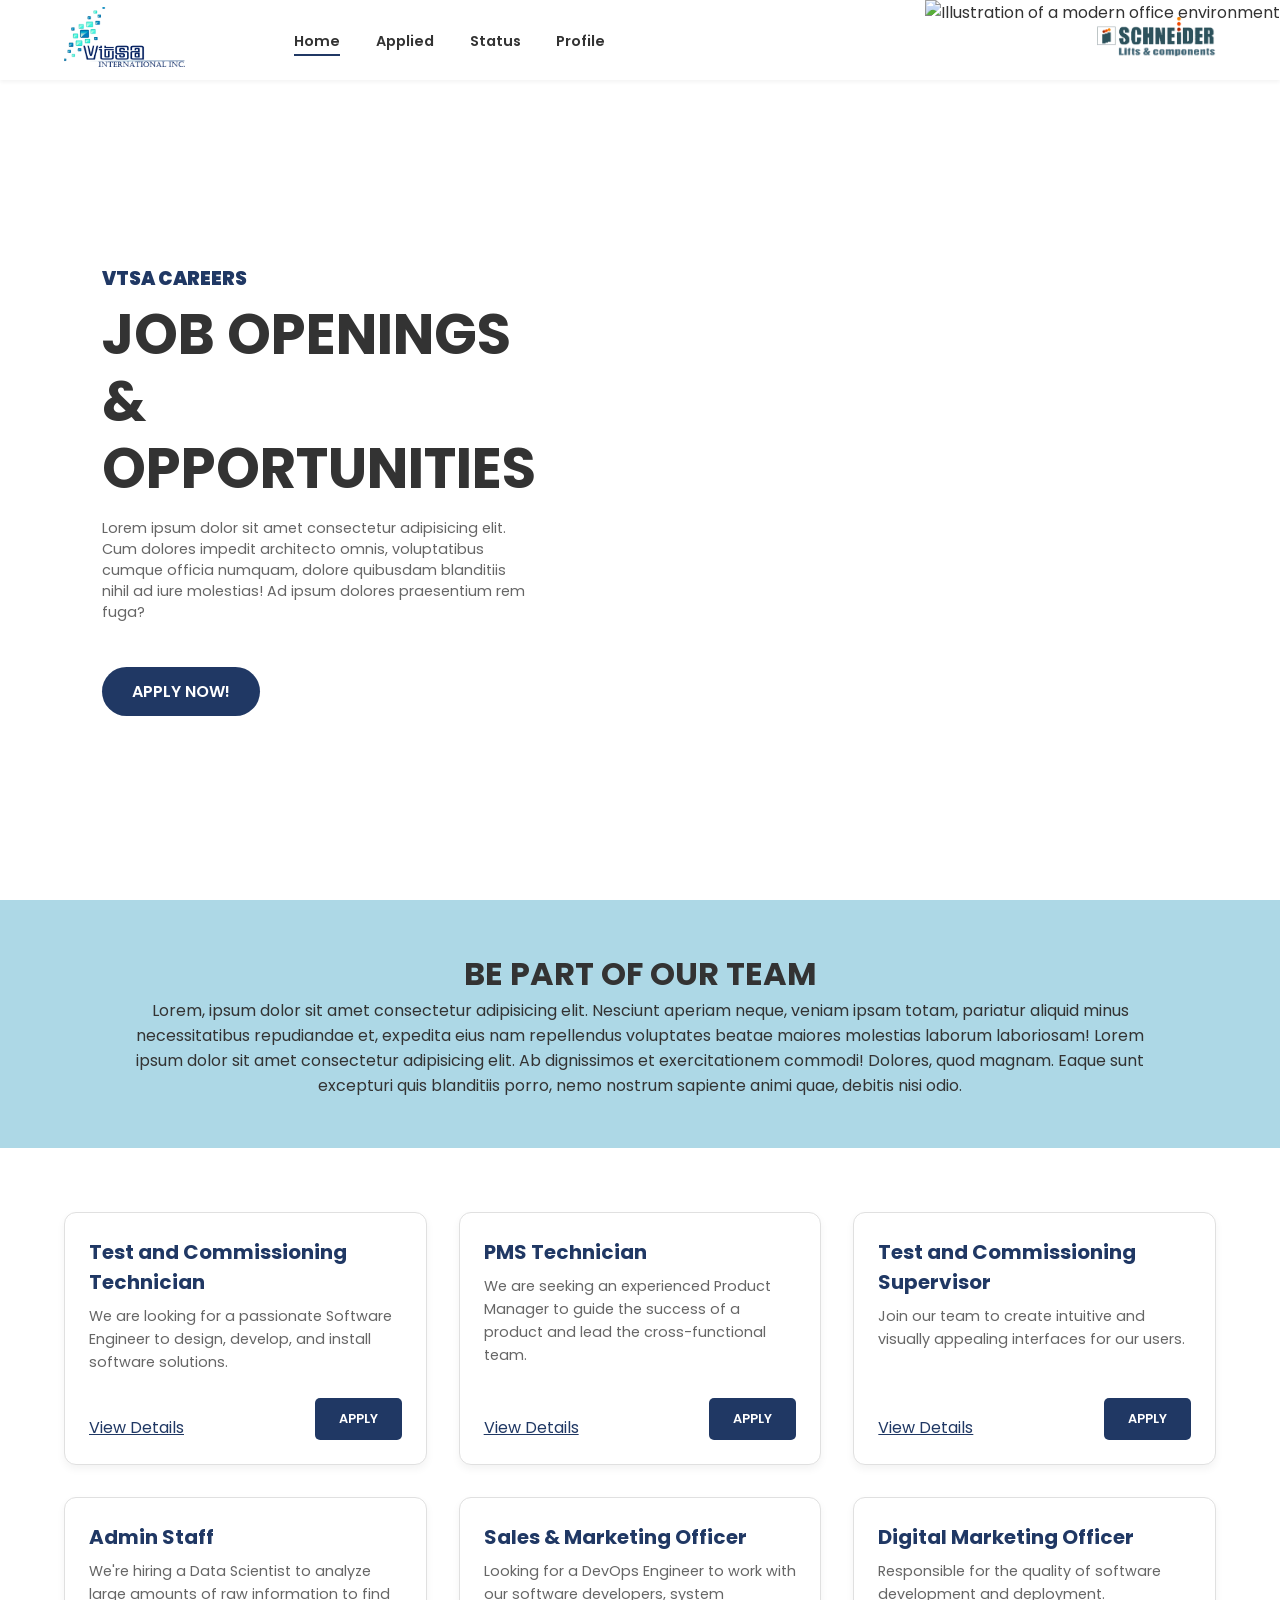
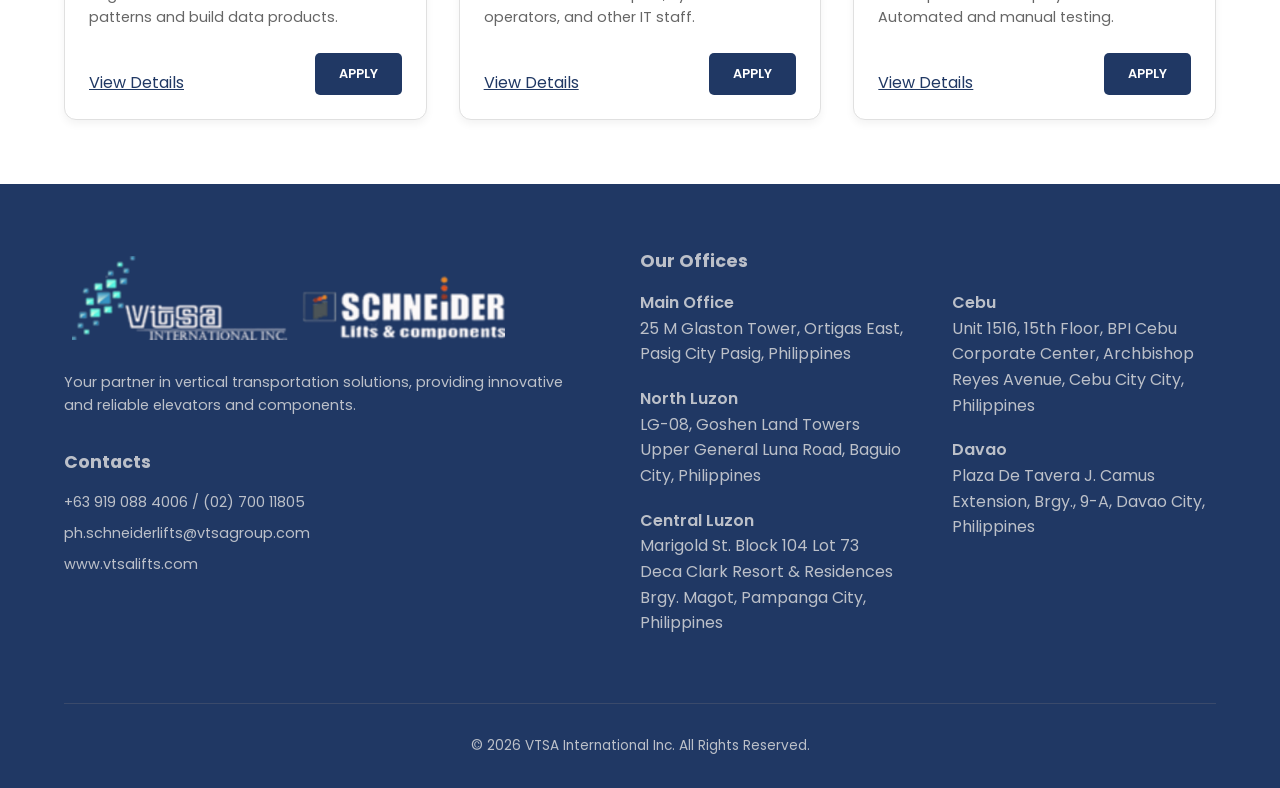
==== commit 070c9576: "updated" ====
--- a/applicant_page/index.html
+++ b/applicant_page/index.html
@@ -3,7 +3,7 @@
   <head>
     <meta charset="UTF-8" />
     <meta name="viewport" content="width=device-width, initial-scale=1.0" />
-    <link rel="stylesheet" href="style.css"/>
+    <link rel="stylesheet" href="style.css" />
     <title>Document</title>
   </head>
   <body>
@@ -13,10 +13,10 @@
           ><img src="images/vtsa_logo.png" alt="VTSA company logo"
         /></a>
         <ul class="nav-links">
-          <li><a href="#">Home</a></li>
-          <li><a href="applied.html">Applied</a></li>
-          <li><a href="#">Status</a></li>
-          <li><a href="#">Profile</a></li>
+          <li><a href="index.html" class="active">Home</a></li>
+          <li><a href="applicant_dashboard.html#applied">Applied</a></li>
+          <li><a href="applicant_dashboard.html#status">Status</a></li>
+          <li><a href="applicant_dashboard.html#profile">Profile</a></li>
         </ul>
         <a href="#" class="logo-right"
           ><img src="images/logo2.png" alt="Secondary company logo"
@@ -29,10 +29,10 @@
         ><img src="images/vtsa_white.png" alt="VTSA company logo"
       /></a>
       <ul class="nav-links">
-        <li><a href="#">Home</a></li>
-        <li><a href="#">Applied</a></li>
-        <li><a href="#">Status</a></li>
-        <li><a href="#">Profile</a></li>
+        <li><a href="index.html" class="active">Home</a></li>
+        <li><a href="applicant_dashboard.html#applied">Applied</a></li>
+        <li><a href="applicant_dashboard.html#status">Status</a></li>
+        <li><a href="applicant_dashboard.html#profile">Profile</a></li>
       </ul>
       <a href="#" class="logo-right"
         ><img src="images/schneider_white.png" alt="Secondary company logo"
@@ -49,7 +49,10 @@
           quibusdam blanditiis nihil ad iure molestias! Ad ipsum dolores
           praesentium rem fuga?
         </p>
-        <a href="applied.html" class="hero-apply-button" role="button"
+        <a
+          href="applicant_dashboard.html#applied"
+          class="hero-apply-button"
+          role="button"
           >APPLY NOW!</a
         >
       </aside>
@@ -85,7 +88,10 @@
         </p>
         <div>
           <a href="">View Details</a>
-          <a href="applied.html" class="job-apply-button" role="button"
+          <a
+            href="applicant_dashboard.html#applied"
+            class="job-apply-button"
+            role="button"
             >APPLY</a
           >
         </div>
@@ -98,7 +104,10 @@
         </p>
         <div>
           <a href="">View Details</a>
-          <a href="applied.html" class="job-apply-button" role="button"
+          <a
+            href="applicant_dashboard.html#applied"
+            class="job-apply-button"
+            role="button"
             >APPLY</a
           >
         </div>
@@ -111,7 +120,10 @@
         </p>
         <div>
           <a href="">View Details</a>
-          <a href="applied.html" class="job-apply-button" role="button"
+          <a
+            href="applicant_dashboard.html#applied"
+            class="job-apply-button"
+            role="button"
             >APPLY</a
           >
         </div>
@@ -124,7 +136,10 @@
         </p>
         <div>
           <a href="">View Details</a>
-          <a href="applied.html" class="job-apply-button" role="button"
+          <a
+            href="applicant_dashboard.html#applied"
+            class="job-apply-button"
+            role="button"
             >APPLY</a
           >
         </div>
@@ -137,7 +152,10 @@
         </p>
         <div>
           <a href="">View Details</a>
-          <a href="applied.html" class="job-apply-button" role="button"
+          <a
+            href="applicant_dashboard.html#applied"
+            class="job-apply-button"
+            role="button"
             >APPLY</a
           >
         </div>
@@ -150,7 +168,10 @@
         </p>
         <div>
           <a href="">View Details</a>
-          <a href="applied.html" class="job-apply-button" role="button"
+          <a
+            href="applicant_dashboard.html#applied"
+            class="job-apply-button"
+            role="button"
             >APPLY</a
           >
         </div>
--- a/applicant_page/style.css
+++ b/applicant_page/style.css
@@ -9,13 +9,13 @@
 }
 
 body {
-  background-color: #f8f9fa; /* A light grey background for a softer look */
+  background-color: white;
   color: #333;
 }
 
 /* --- Navigation Bar --- */
 .header {
-  background-color: #ffffff;
+  background-color: white;
   box-shadow: 0 2px 4px rgba(0, 0, 0, 0.05);
   padding: 0 5%;
 }
@@ -100,24 +100,6 @@
   width: 100%;
 }
 
-/* --- Animations --- */
-@keyframes techGradient {
-  0% { background-position: 0% 50%; }
-  50% { background-position: 100% 50%; }
-  100% { background-position: 0% 50%; }
-}
-
-@keyframes float {
-  0% { transform: translateY(0px); }
-  50% { transform: translateY(-15px); }
-  100% { transform: translateY(0px); }
-}
-
-@keyframes fadeInUp {
-  from { opacity: 0; transform: translate3d(0, 30px, 0); }
-  to { opacity: 1; transform: translate3d(0, 0, 0); }
-}
-
 /* --- Hero Section --- */
 .hero {
   display: flex;
@@ -125,7 +107,6 @@
   justify-content: space-between;
   padding: 2rem;
   min-height: calc(100vh - 80px);
-  background: linear-gradient(-45deg, #ffffff, #f0f4f8, #e6eef5, #ffffff);
   background-size: 400% 400%;
   animation: techGradient 15s ease infinite;
   position: relative;
@@ -148,27 +129,23 @@
   position: absolute;
   top: -80px;
   right: 0;
-  animation: float 6s ease-in-out infinite;
 }
 
 aside h3 {
   color: #203864;
   font-weight: 900;
-  animation: fadeInUp 0.8s ease-out both;
 }
 
 aside h1 {
   font-size: 3.5rem;
   line-height: 1.2; /* Improved line spacing */
   margin: 0.5rem 0 1rem 0;
-  animation: fadeInUp 0.8s ease-out 0.2s both;
 }
 
 aside p {
   font-size: 0.9rem;
   color: #666;
   margin-bottom: 1.5rem;
-  animation: fadeInUp 0.8s ease-out 0.4s both;
 }
 
 aside .hero-apply-button {
@@ -188,7 +165,6 @@
     background-color 0.3s ease,
     transform 0.3s ease,
     box-shadow 0.3s ease;
-  animation: fadeInUp 0.8s ease-out 0.6s both;
 }
 
 aside .hero-apply-button:hover {
@@ -237,9 +213,15 @@
 }
 
 /* Staggered animation for the first few cards */
-.jobCards:nth-child(2) { animation-delay: 0.1s; }
-.jobCards:nth-child(3) { animation-delay: 0.2s; }
-.jobCards:nth-child(4) { animation-delay: 0.3s; }
+.jobCards:nth-child(2) {
+  animation-delay: 0.1s;
+}
+.jobCards:nth-child(3) {
+  animation-delay: 0.2s;
+}
+.jobCards:nth-child(4) {
+  animation-delay: 0.3s;
+}
 
 .jobCards h4 {
   font-size: 1.25rem;
@@ -504,7 +486,7 @@
     max-width: 80%;
     margin-bottom: 2rem;
   }
-  
+
   aside h1 {
     font-size: 2.5rem;
   }
